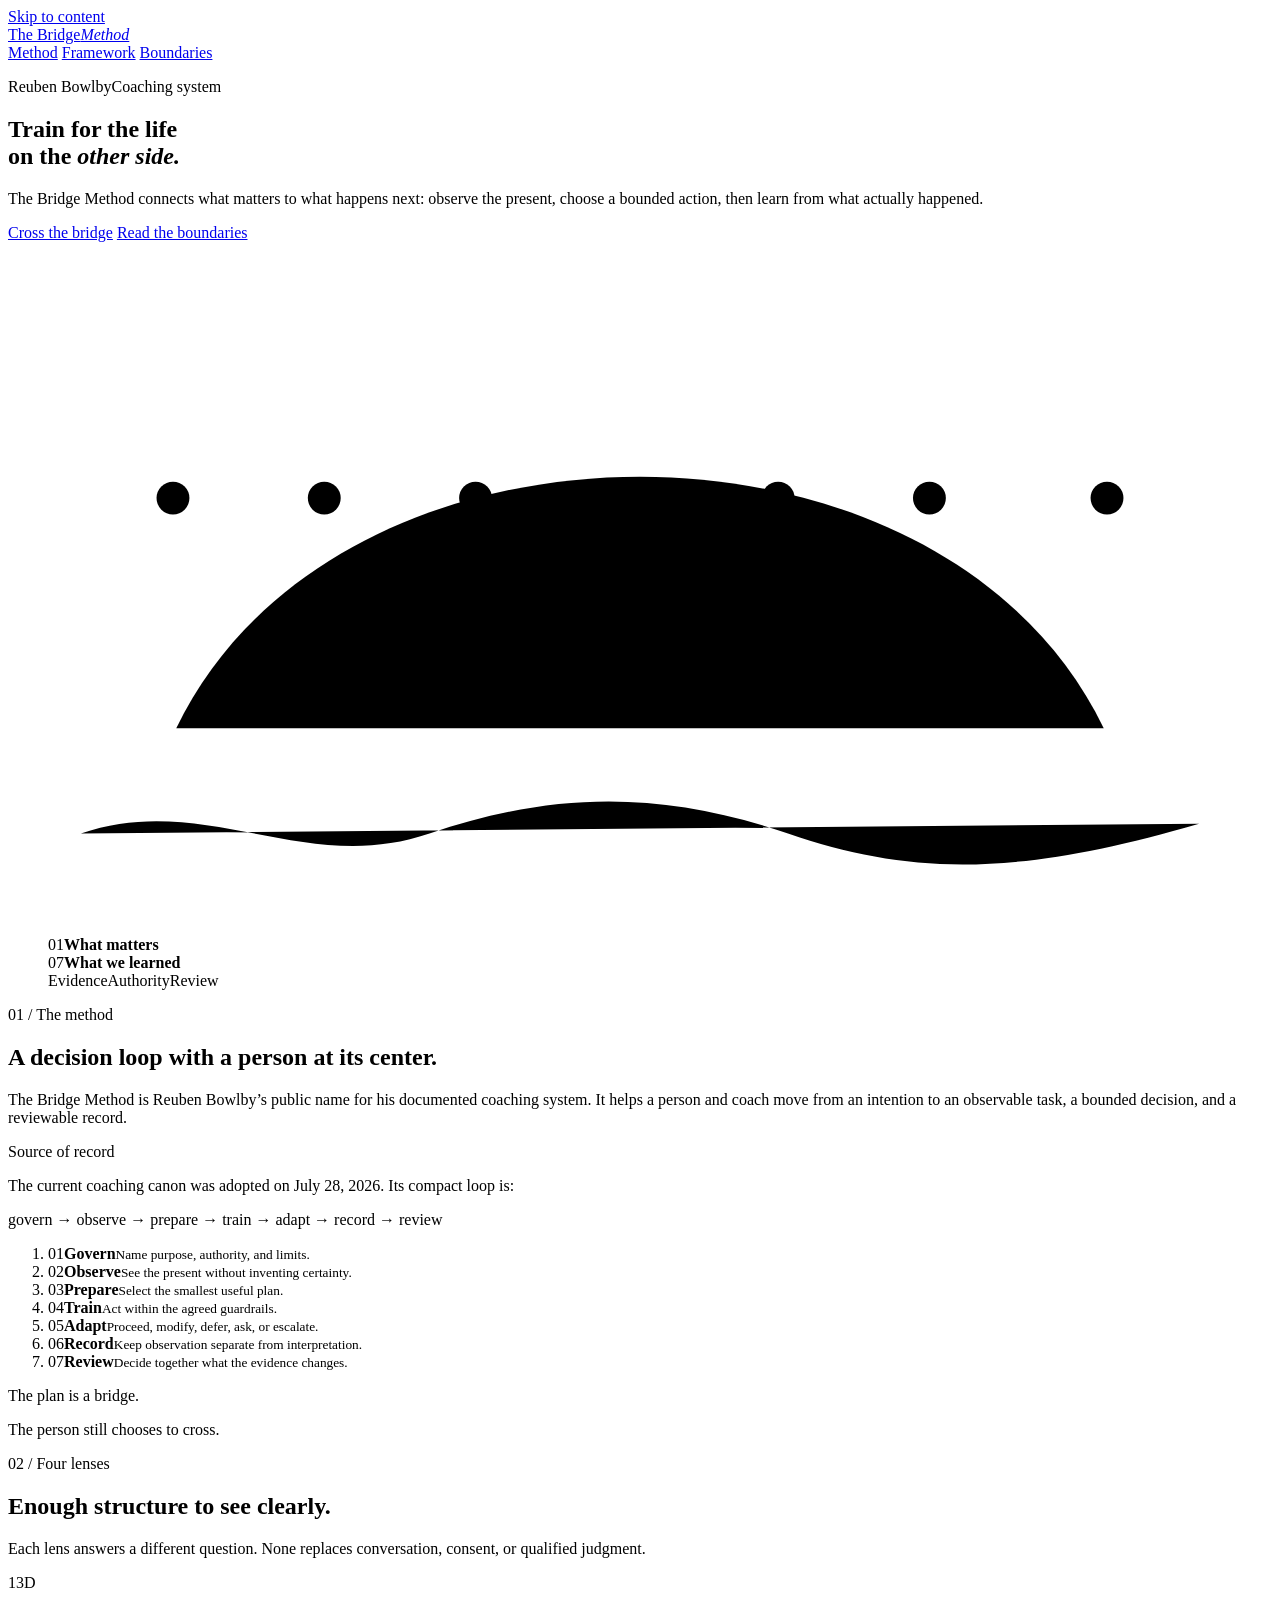
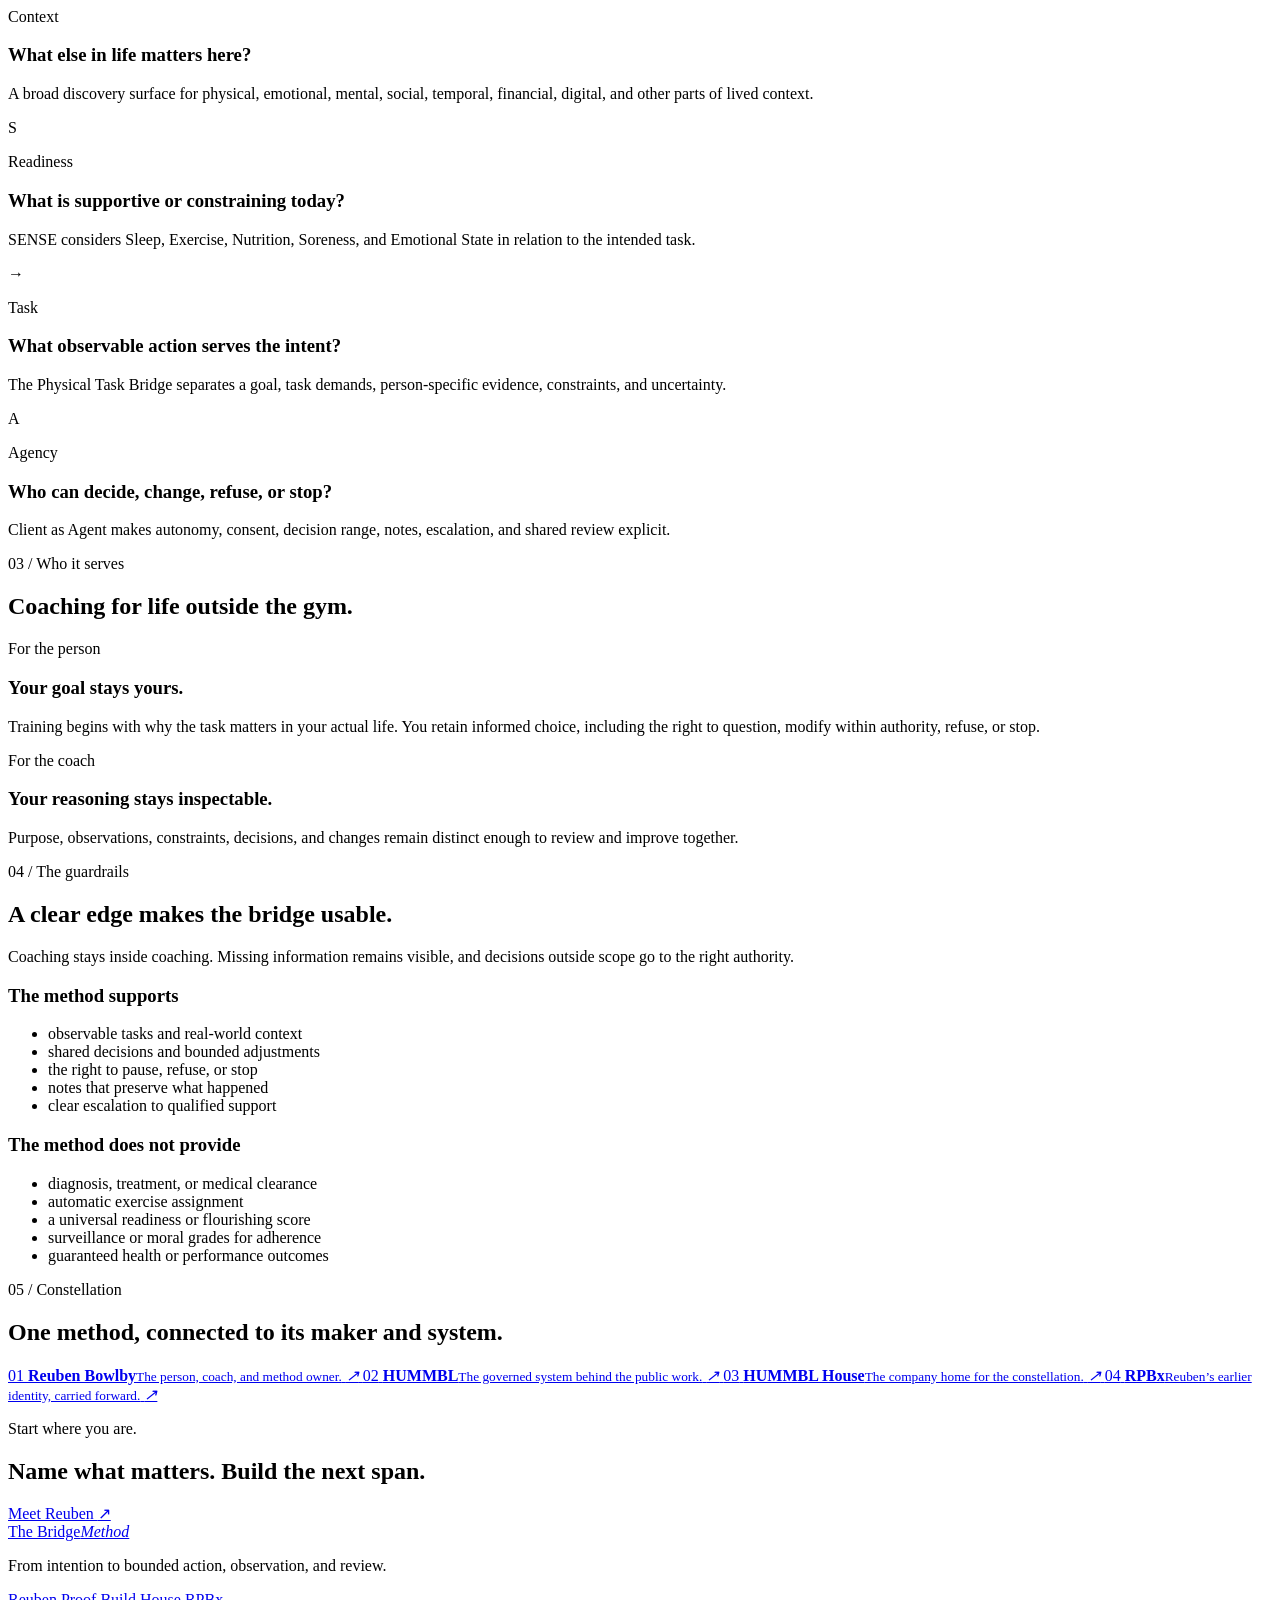
==== site/index.html @ ec9ebc79 "feat: launch The Bridge Method surface Publish the coaching method with exact canon provenance, shar" ====
<!doctype html>
<html lang="en">
  <head>
    <meta charset="utf-8" />
    <meta name="viewport" content="width=device-width, initial-scale=1" />
    <title>The Bridge Method — From intention to bounded action</title>
    <meta
      name="description"
      content="The Bridge Method is Reuben Bowlby's documented coaching system for moving from what matters to a bounded next action, then learning from what happened."
    />
    <meta name="theme-color" content="#173b2d" />
    <meta name="robots" content="index, follow" />
    <link rel="canonical" href="https://thebridgemethod.net/" />
    <meta property="og:type" content="website" />
    <meta
      property="og:title"
      content="The Bridge Method — From intention to bounded action"
    />
    <meta
      property="og:description"
      content="A human coaching method that connects what matters to what happens next."
    />
    <meta property="og:url" content="https://thebridgemethod.net/" />
    <meta name="twitter:card" content="summary" />
    <meta
      name="twitter:title"
      content="The Bridge Method — From intention to bounded action"
    />
    <meta
      name="twitter:description"
      content="A human coaching method that connects what matters to what happens next."
    />
    <link
      rel="icon"
      type="image/svg+xml"
      href="/favicon-bridge-d1573dd1a5af.svg"
    />
    <link rel="stylesheet" href="/fonts.css?v=1" />
    <link rel="stylesheet" href="/styles.css?v=1" />
    <script type="application/ld+json">
      {
        "@context": "https://schema.org",
        "@type": "WebSite",
        "@id": "https://thebridgemethod.net/#website",
        "url": "https://thebridgemethod.net/",
        "name": "The Bridge Method",
        "description": "Reuben Bowlby's documented coaching method for moving from intention to bounded action and review.",
        "creator": {
          "@type": "Person",
          "@id": "https://reubenbowlby.com/#person",
          "name": "Reuben Bowlby",
          "url": "https://reubenbowlby.com/"
        },
        "isPartOf": {
          "@type": "WebSite",
          "name": "HUMMBL",
          "url": "https://hummbl.io/"
        }
      }
    </script>
  </head>
  <body>
    <a class="skip-link" href="#main">Skip to content</a>
    <header class="site-header">
      <a class="wordmark" href="#top" aria-label="The Bridge Method home">
        <span>The Bridge</span><i>Method</i>
      </a>
      <nav aria-label="Primary navigation">
        <a href="#method">Method</a>
        <a href="#framework">Framework</a>
        <a href="#boundaries">Boundaries</a>
      </nav>
    </header>

    <main id="main">
      <section class="hero" id="top" aria-labelledby="hero-title">
        <div class="hero-copy">
          <p class="eyebrow">
            <span>Reuben Bowlby</span><span>Coaching system</span>
          </p>
          <h1 id="hero-title">
            Train for the life<br />on the <em>other side.</em>
          </h1>
          <p class="lede">
            The Bridge Method connects what matters to what happens next:
            observe the present, choose a bounded action, then learn from what
            actually happened.
          </p>
          <div class="hero-actions">
            <a class="button button-primary" href="#method">Cross the bridge</a>
            <a class="button button-quiet" href="#boundaries"
              >Read the boundaries</a
            >
          </div>
        </div>

        <figure class="bridge-figure">
          <svg
            viewBox="0 0 720 410"
            role="img"
            aria-labelledby="bridge-title bridge-desc"
          >
            <title id="bridge-title">A bridge from intent to action</title>
            <desc id="bridge-desc">
              A seven-span bridge supported by evidence, authority, and review.
            </desc>
            <path
              class="water-line"
              d="M20 350 C95 324 156 376 232 350 S374 324 450 350 S590 376 700 344"
            />
            <path class="bridge-arch" d="M78 286 C176 82 544 82 642 286" />
            <path class="bridge-deck" d="M66 146 H654" />
            <path
              class="bridge-support"
              d="M122 146 V265 M214 146 V203 M306 146 V174 M398 146 V174 M490 146 V203 M582 146 V265"
            />
            <circle cx="76" cy="146" r="10" />
            <circle cx="168" cy="146" r="10" />
            <circle cx="260" cy="146" r="10" />
            <circle cx="352" cy="146" r="10" />
            <circle cx="444" cy="146" r="10" />
            <circle cx="536" cy="146" r="10" />
            <circle cx="644" cy="146" r="10" />
          </svg>
          <div class="bridge-label bridge-label-left">
            <span>01</span><strong>What matters</strong>
          </div>
          <div class="bridge-label bridge-label-right">
            <span>07</span><strong>What we learned</strong>
          </div>
          <figcaption>
            <span>Evidence</span><span>Authority</span><span>Review</span>
          </figcaption>
        </figure>
      </section>

      <section
        class="definition section"
        id="method"
        aria-labelledby="method-title"
      >
        <div class="section-heading">
          <p class="kicker">01 / The method</p>
          <h2 id="method-title">
            A decision loop with a person at its center.
          </h2>
        </div>
        <div class="definition-grid">
          <p class="definition-statement">
            The Bridge Method is Reuben Bowlby’s public name for his documented
            coaching system. It helps a person and coach move from an intention
            to an observable task, a bounded decision, and a reviewable record.
          </p>
          <div class="source-note">
            <p class="kicker">Source of record</p>
            <p>
              The current coaching canon was adopted on July 28, 2026. Its
              compact loop is:
            </p>
            <p class="canon-loop">
              govern → observe → prepare → train → adapt → record → review
            </p>
          </div>
        </div>

        <ol class="method-track" aria-label="The seven parts of the method">
          <li>
            <span>01</span><strong>Govern</strong
            ><small>Name purpose, authority, and limits.</small>
          </li>
          <li>
            <span>02</span><strong>Observe</strong
            ><small>See the present without inventing certainty.</small>
          </li>
          <li>
            <span>03</span><strong>Prepare</strong
            ><small>Select the smallest useful plan.</small>
          </li>
          <li>
            <span>04</span><strong>Train</strong
            ><small>Act within the agreed guardrails.</small>
          </li>
          <li>
            <span>05</span><strong>Adapt</strong
            ><small>Proceed, modify, defer, ask, or escalate.</small>
          </li>
          <li>
            <span>06</span><strong>Record</strong
            ><small>Keep observation separate from interpretation.</small>
          </li>
          <li>
            <span>07</span><strong>Review</strong
            ><small>Decide together what the evidence changes.</small>
          </li>
        </ol>
      </section>

      <aside class="crossing" aria-label="Method principle">
        <p>The plan is a bridge.</p>
        <p class="crossing-emphasis">The person still chooses to cross.</p>
      </aside>

      <section
        class="framework section"
        id="framework"
        aria-labelledby="framework-title"
      >
        <div class="section-heading framework-heading">
          <div>
            <p class="kicker">02 / Four lenses</p>
            <h2 id="framework-title">Enough structure to see clearly.</h2>
          </div>
          <p>
            Each lens answers a different question. None replaces conversation,
            consent, or qualified judgment.
          </p>
        </div>

        <div class="lens-grid">
          <article>
            <span class="lens-mark">13D</span>
            <p class="kicker">Context</p>
            <h3>What else in life matters here?</h3>
            <p>
              A broad discovery surface for physical, emotional, mental, social,
              temporal, financial, digital, and other parts of lived context.
            </p>
          </article>
          <article>
            <span class="lens-mark">S</span>
            <p class="kicker">Readiness</p>
            <h3>What is supportive or constraining today?</h3>
            <p>
              SENSE considers Sleep, Exercise, Nutrition, Soreness, and
              Emotional State in relation to the intended task.
            </p>
          </article>
          <article>
            <span class="lens-mark">→</span>
            <p class="kicker">Task</p>
            <h3>What observable action serves the intent?</h3>
            <p>
              The Physical Task Bridge separates a goal, task demands,
              person-specific evidence, constraints, and uncertainty.
            </p>
          </article>
          <article>
            <span class="lens-mark">A</span>
            <p class="kicker">Agency</p>
            <h3>Who can decide, change, refuse, or stop?</h3>
            <p>
              Client as Agent makes autonomy, consent, decision range, notes,
              escalation, and shared review explicit.
            </p>
          </article>
        </div>
      </section>

      <section class="audience section" aria-labelledby="audience-title">
        <div class="section-heading">
          <p class="kicker">03 / Who it serves</p>
          <h2 id="audience-title">Coaching for life outside the gym.</h2>
        </div>
        <div class="audience-grid">
          <article>
            <span>For the person</span>
            <h3>Your goal stays yours.</h3>
            <p>
              Training begins with why the task matters in your actual life. You
              retain informed choice, including the right to question, modify
              within authority, refuse, or stop.
            </p>
          </article>
          <article>
            <span>For the coach</span>
            <h3>Your reasoning stays inspectable.</h3>
            <p>
              Purpose, observations, constraints, decisions, and changes remain
              distinct enough to review and improve together.
            </p>
          </article>
        </div>
      </section>

      <section
        class="boundaries section"
        id="boundaries"
        aria-labelledby="boundaries-title"
      >
        <div class="section-heading boundary-heading">
          <div>
            <p class="kicker">04 / The guardrails</p>
            <h2 id="boundaries-title">A clear edge makes the bridge usable.</h2>
          </div>
          <p>
            Coaching stays inside coaching. Missing information remains visible,
            and decisions outside scope go to the right authority.
          </p>
        </div>
        <div class="boundary-grid">
          <div class="boundary-positive">
            <h3>The method supports</h3>
            <ul>
              <li>observable tasks and real-world context</li>
              <li>shared decisions and bounded adjustments</li>
              <li>the right to pause, refuse, or stop</li>
              <li>notes that preserve what happened</li>
              <li>clear escalation to qualified support</li>
            </ul>
          </div>
          <div class="boundary-limit">
            <h3>The method does not provide</h3>
            <ul>
              <li>diagnosis, treatment, or medical clearance</li>
              <li>automatic exercise assignment</li>
              <li>a universal readiness or flourishing score</li>
              <li>surveillance or moral grades for adherence</li>
              <li>guaranteed health or performance outcomes</li>
            </ul>
          </div>
        </div>
      </section>

      <section
        class="connections section"
        id="connections"
        aria-labelledby="connections-title"
      >
        <div class="section-heading">
          <p class="kicker">05 / Constellation</p>
          <h2 id="connections-title">
            One method, connected to its maker and system.
          </h2>
        </div>
        <div class="connection-list">
          <a href="https://reubenbowlby.com/">
            <span class="connection-number">01</span>
            <span
              ><strong>Reuben Bowlby</strong
              ><small>The person, coach, and method owner.</small></span
            >
            <i aria-hidden="true">↗</i>
          </a>
          <a href="https://hummbl.io/">
            <span class="connection-number">02</span>
            <span
              ><strong>HUMMBL</strong
              ><small>The governed system behind the public work.</small></span
            >
            <i aria-hidden="true">↗</i>
          </a>
          <a href="https://hummbl.house/">
            <span class="connection-number">03</span>
            <span
              ><strong>HUMMBL House</strong
              ><small>The company home for the constellation.</small></span
            >
            <i aria-hidden="true">↗</i>
          </a>
          <a href="https://rpbx.net/">
            <span class="connection-number">04</span>
            <span
              ><strong>RPBx</strong
              ><small>Reuben’s earlier identity, carried forward.</small></span
            >
            <i aria-hidden="true">↗</i>
          </a>
        </div>
      </section>

      <section class="closing" aria-labelledby="closing-title">
        <p class="kicker">Start where you are.</p>
        <h2 id="closing-title">Name what matters. Build the next span.</h2>
        <a class="button button-light" href="https://reubenbowlby.com/"
          >Meet Reuben <span aria-hidden="true">↗</span></a
        >
      </section>
    </main>

    <footer>
      <a class="wordmark wordmark-footer" href="#top"
        ><span>The Bridge</span><i>Method</i></a
      >
      <p>From intention to bounded action, observation, and review.</p>
      <nav aria-label="Ecosystem links">
        <a href="https://reubenbowlby.com/">Reuben</a>
        <a href="https://hummbl.io/proof">Proof</a>
        <a href="https://hummbl.io/build">Build</a>
        <a href="https://hummbl.house/">House</a>
        <a href="https://rpbx.net/">RPBx</a>
      </nav>
    </footer>
  </body>
</html>
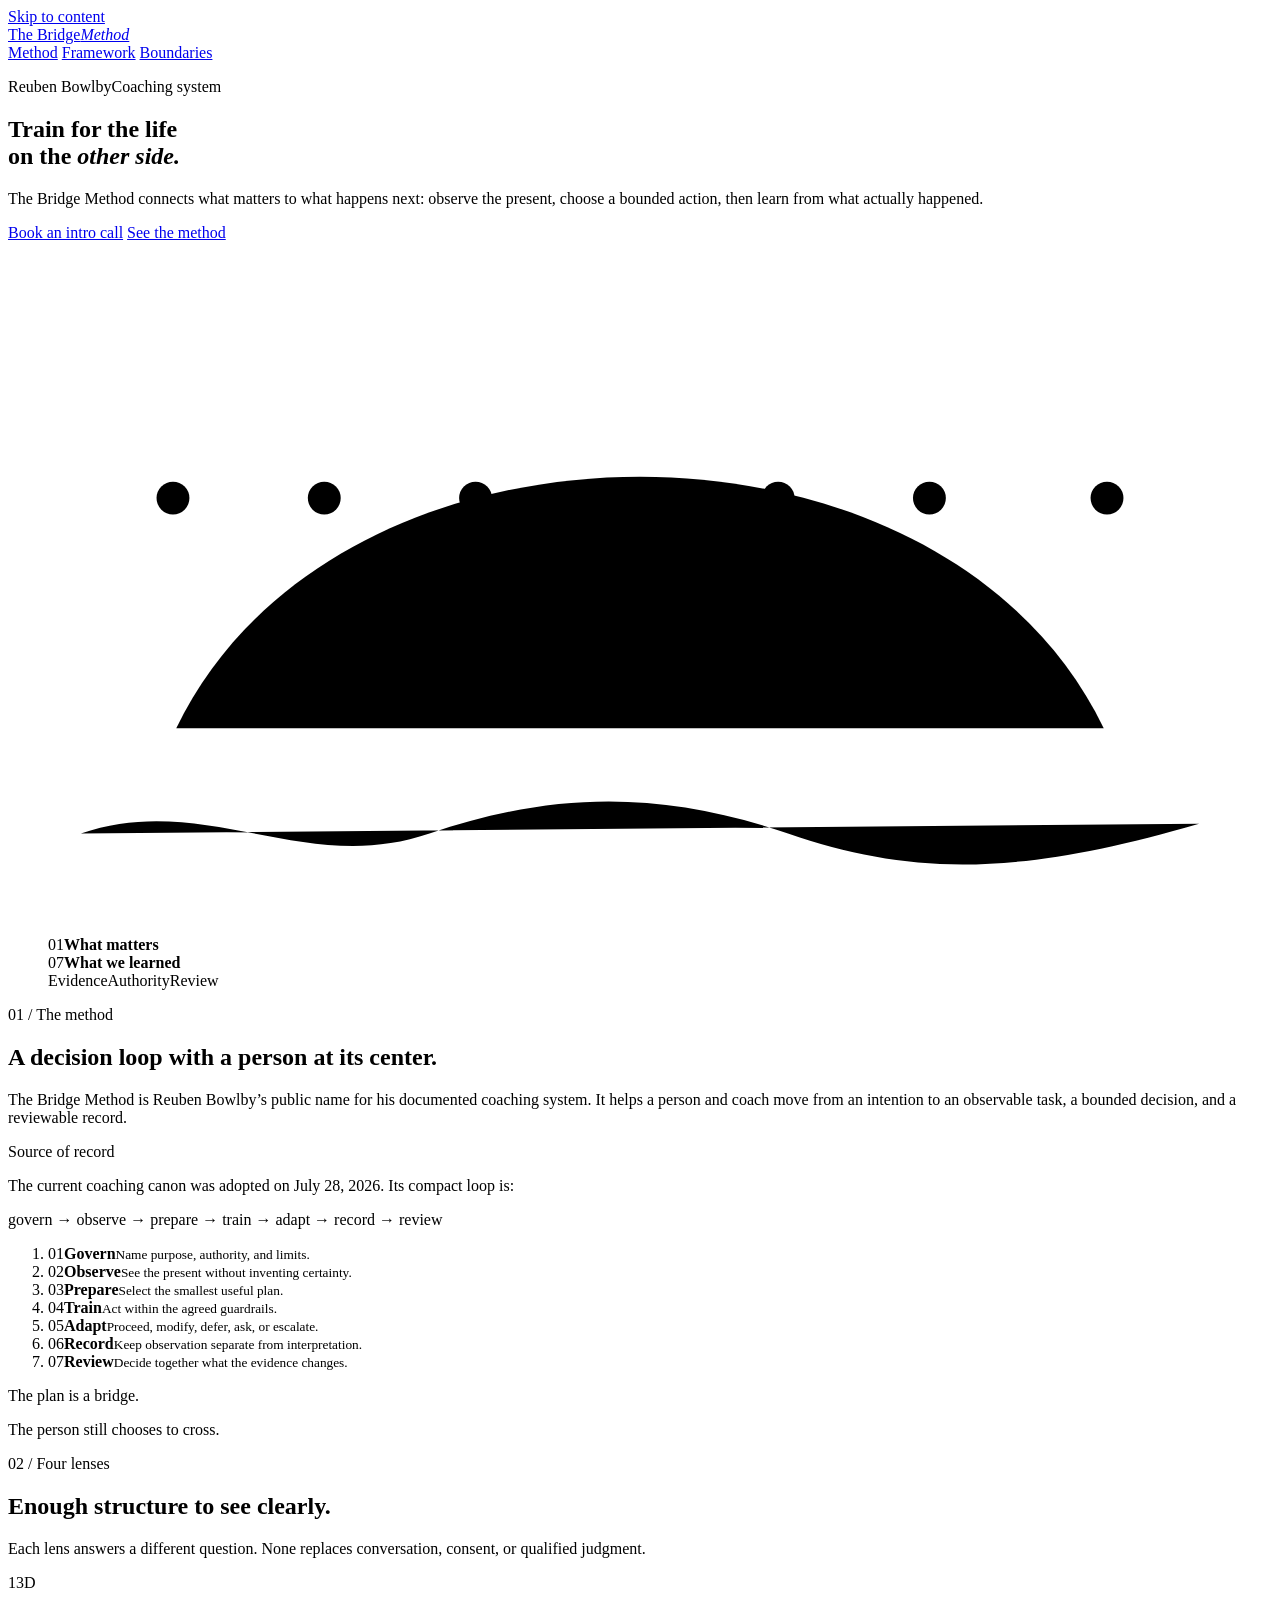
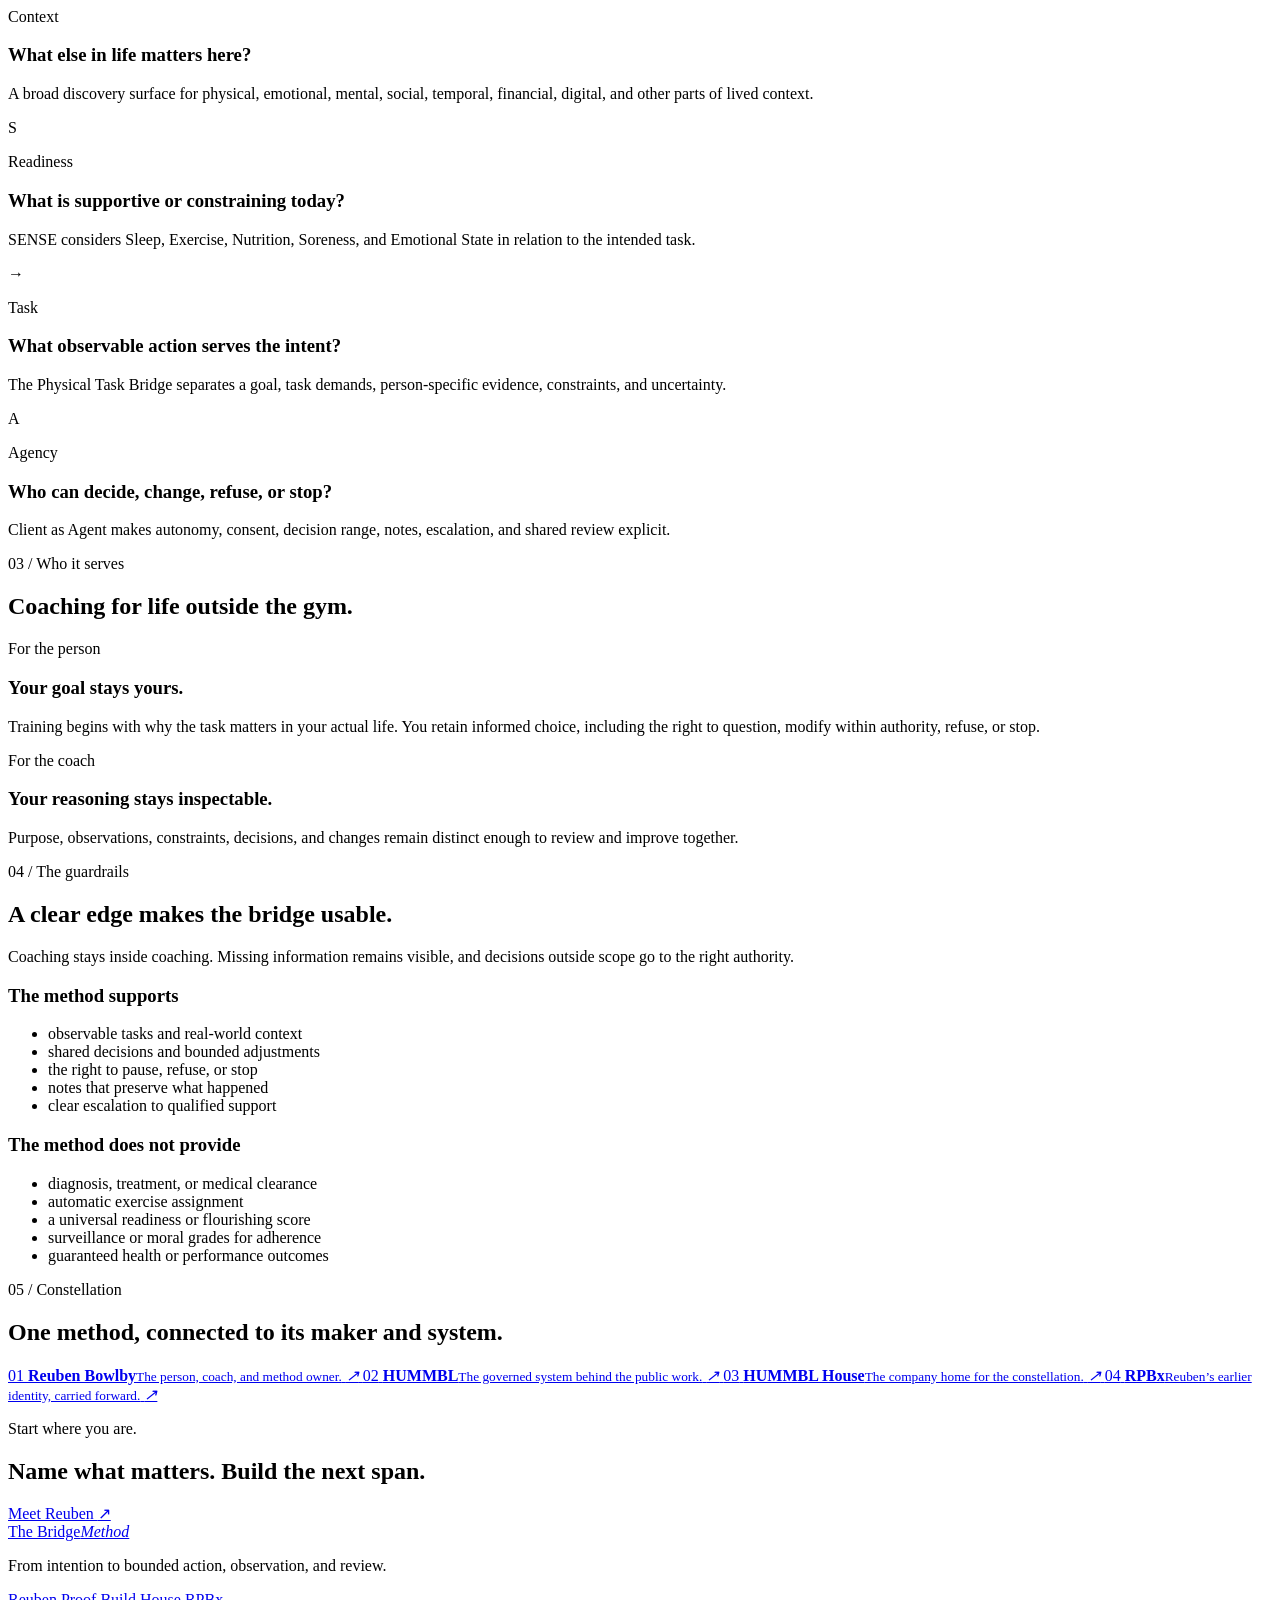
==== commit a9c650db: "feat: make the hero's primary CTA a real booking action "Cross the bridge" was styled as the primary" ====
--- a/site/index.html
+++ b/site/index.html
@@ -36,7 +36,7 @@
       href="/favicon-bridge-d1573dd1a5af.svg"
     />
     <link rel="stylesheet" href="/fonts.css?v=1" />
-    <link rel="stylesheet" href="/styles.css?v=1" />
+    <link rel="stylesheet" href="/styles.css?v=2" />
     <script type="application/ld+json">
       {
         "@context": "https://schema.org",
@@ -87,10 +87,13 @@
             actually happened.
           </p>
           <div class="hero-actions">
-            <a class="button button-primary" href="#method">Cross the bridge</a>
-            <a class="button button-quiet" href="#boundaries"
-              >Read the boundaries</a
-            >
+            <a
+              class="button button-primary"
+              href="https://cal.com/hummbl/30min"
+              rel="noopener"
+              >Book an intro call</a
+            >
+            <a class="button button-quiet" href="#method">See the method</a>
           </div>
         </div>
 
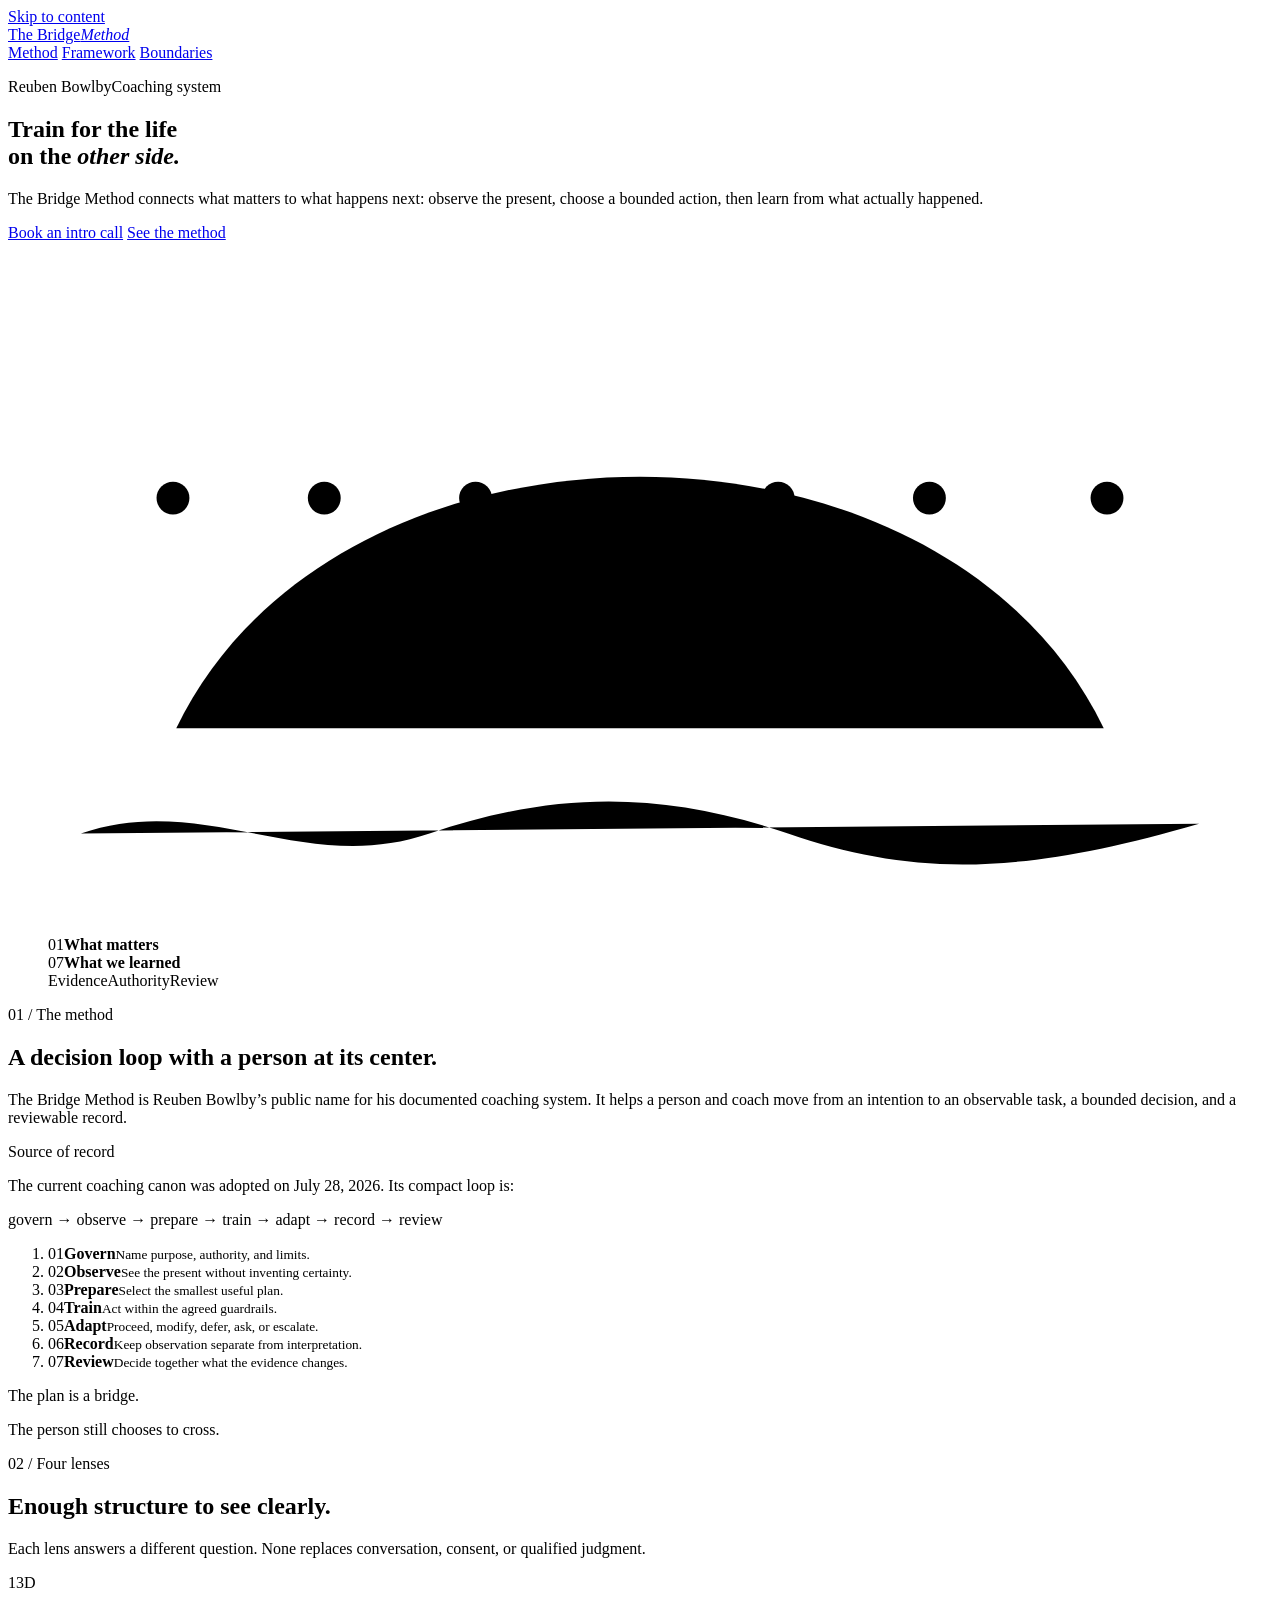
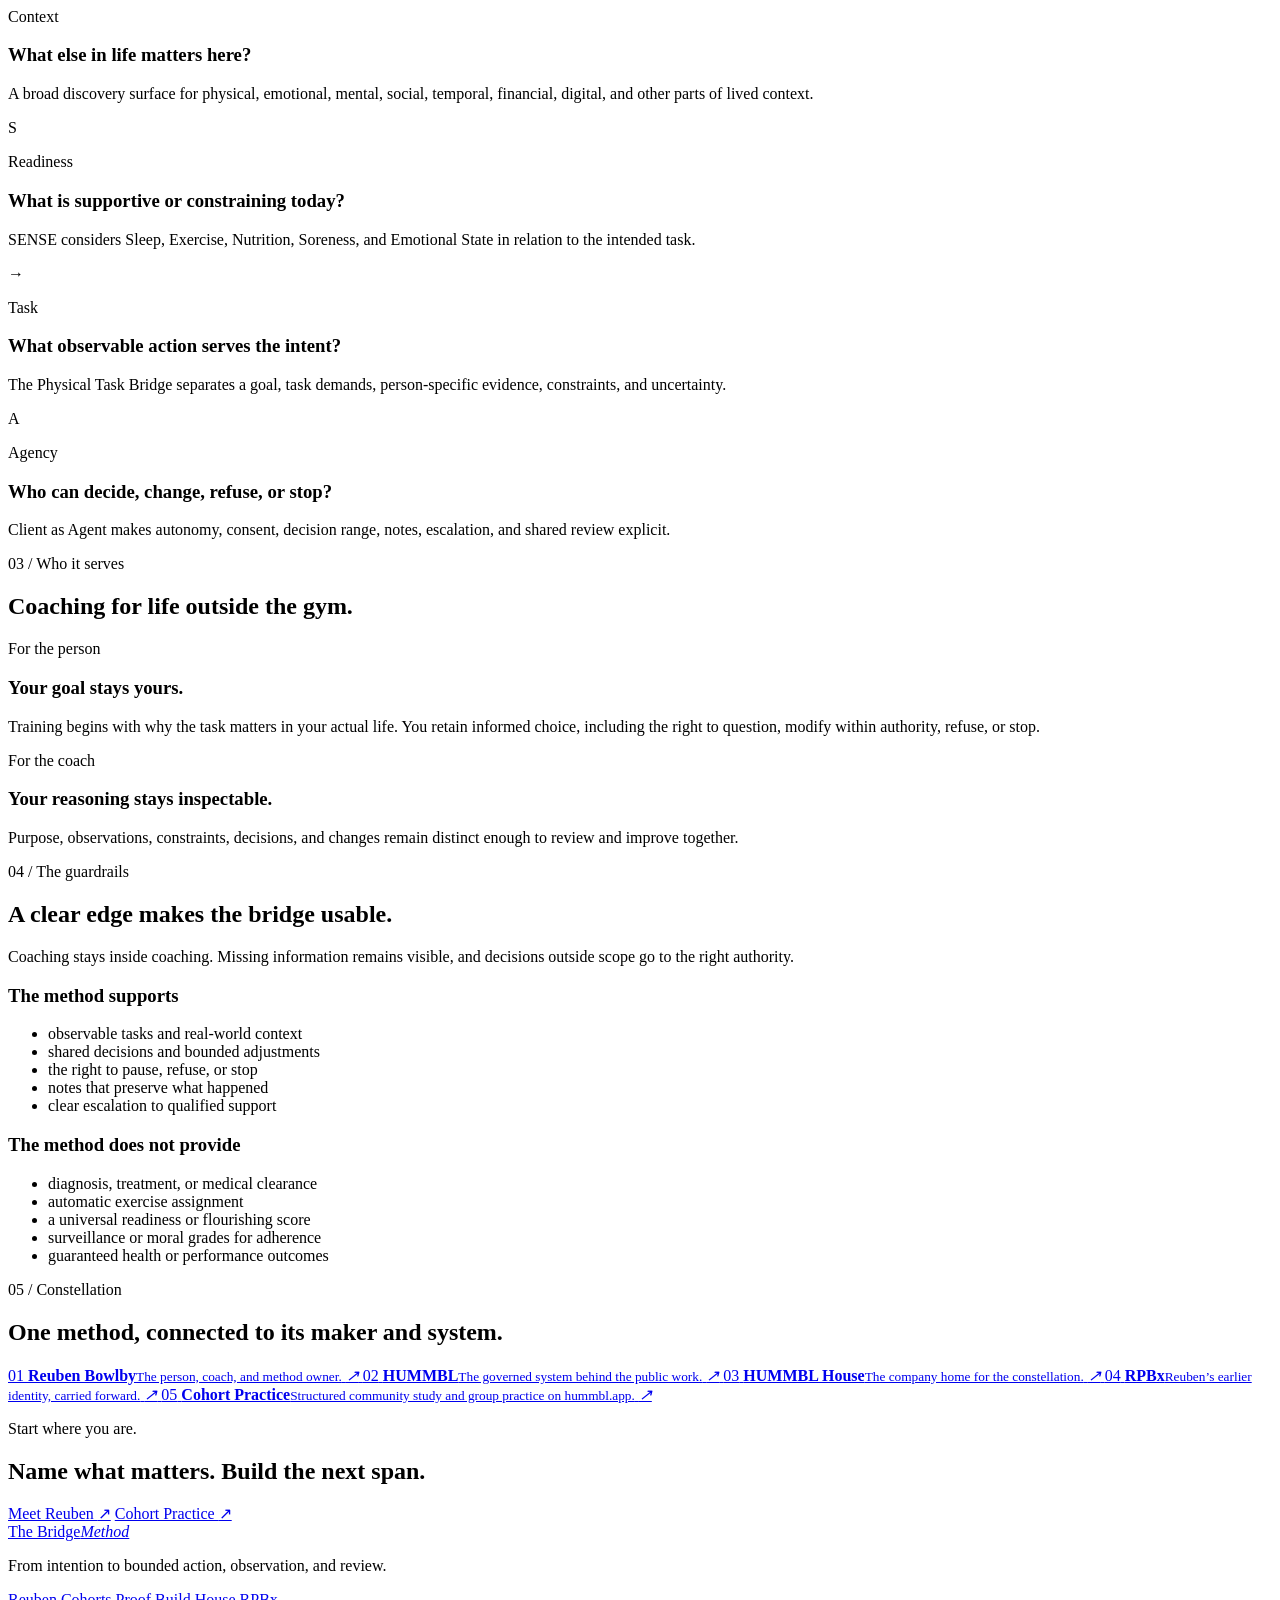
==== commit d6719975: "feat(navigation): connect constellation to cohort practice and 1:1 coaching" ====
--- a/site/index.html
+++ b/site/index.html
@@ -21,7 +21,19 @@
       content="A human coaching method that connects what matters to what happens next."
     />
     <meta property="og:url" content="https://thebridgemethod.net/" />
-    <meta name="twitter:card" content="summary" />
+    <meta
+      property="og:image"
+      content="https://thebridgemethod.net/social-bridge-56d23c0b80a4.png"
+    />
+    <meta
+      property="og:image:alt"
+      content="The Bridge Method — Train for the life on the other side. A human coaching method."
+    />
+    <meta property="og:image:width" content="1200" />
+    <meta property="og:image:height" content="630" />
+    <meta property="og:site_name" content="The Bridge Method" />
+    <meta property="og:locale" content="en_US" />
+    <meta name="twitter:card" content="summary_large_image" />
     <meta
       name="twitter:title"
       content="The Bridge Method — From intention to bounded action"
@@ -29,11 +41,29 @@
     <meta
       name="twitter:description"
       content="A human coaching method that connects what matters to what happens next."
+    />
+    <meta
+      name="twitter:image"
+      content="https://thebridgemethod.net/social-bridge-56d23c0b80a4.png"
     />
     <link
       rel="icon"
       type="image/svg+xml"
       href="/favicon-bridge-d1573dd1a5af.svg"
+    />
+    <link
+      rel="preload"
+      href="/fonts/crimson-pro-latin-variable.woff2"
+      as="font"
+      type="font/woff2"
+      crossorigin
+    />
+    <link
+      rel="preload"
+      href="/fonts/inter-latin-variable.woff2"
+      as="font"
+      type="font/woff2"
+      crossorigin
     />
     <link rel="stylesheet" href="/fonts.css?v=1" />
     <link rel="stylesheet" href="/styles.css?v=2" />
@@ -58,6 +88,24 @@
         }
       }
     </script>
+    <link
+      rel="icon"
+      type="image/png"
+      sizes="32x32"
+      href="/favicon-bridge-3c832bab8d39.png"
+    />
+    <link
+      rel="icon"
+      type="image/png"
+      sizes="192x192"
+      href="/icon-bridge-49892708a4a8.png"
+    />
+    <link
+      rel="apple-touch-icon"
+      type="image/png"
+      sizes="180x180"
+      href="/apple-touch-icon-8aba0aa9e2bb.png"
+    />
   </head>
   <body>
     <a class="skip-link" href="#main">Skip to content</a>
@@ -368,15 +416,31 @@
             >
             <i aria-hidden="true">↗</i>
           </a>
+          <a href="https://content.hummbl.app/">
+            <span class="connection-number">05</span>
+            <span
+              ><strong>Cohort Practice</strong
+              ><small
+                >Structured community study and group practice on
+                hummbl.app.</small
+              ></span
+            >
+            <i aria-hidden="true">↗</i>
+          </a>
         </div>
       </section>
 
       <section class="closing" aria-labelledby="closing-title">
         <p class="kicker">Start where you are.</p>
         <h2 id="closing-title">Name what matters. Build the next span.</h2>
-        <a class="button button-light" href="https://reubenbowlby.com/"
-          >Meet Reuben <span aria-hidden="true">↗</span></a
-        >
+        <div class="closing-actions">
+          <a class="button button-light" href="https://reubenbowlby.com/"
+            >Meet Reuben <span aria-hidden="true">↗</span></a
+          >
+          <a class="button button-light" href="https://content.hummbl.app/"
+            >Cohort Practice <span aria-hidden="true">↗</span></a
+          >
+        </div>
       </section>
     </main>
 
@@ -387,6 +451,7 @@
       <p>From intention to bounded action, observation, and review.</p>
       <nav aria-label="Ecosystem links">
         <a href="https://reubenbowlby.com/">Reuben</a>
+        <a href="https://content.hummbl.app/">Cohorts</a>
         <a href="https://hummbl.io/proof">Proof</a>
         <a href="https://hummbl.io/build">Build</a>
         <a href="https://hummbl.house/">House</a>
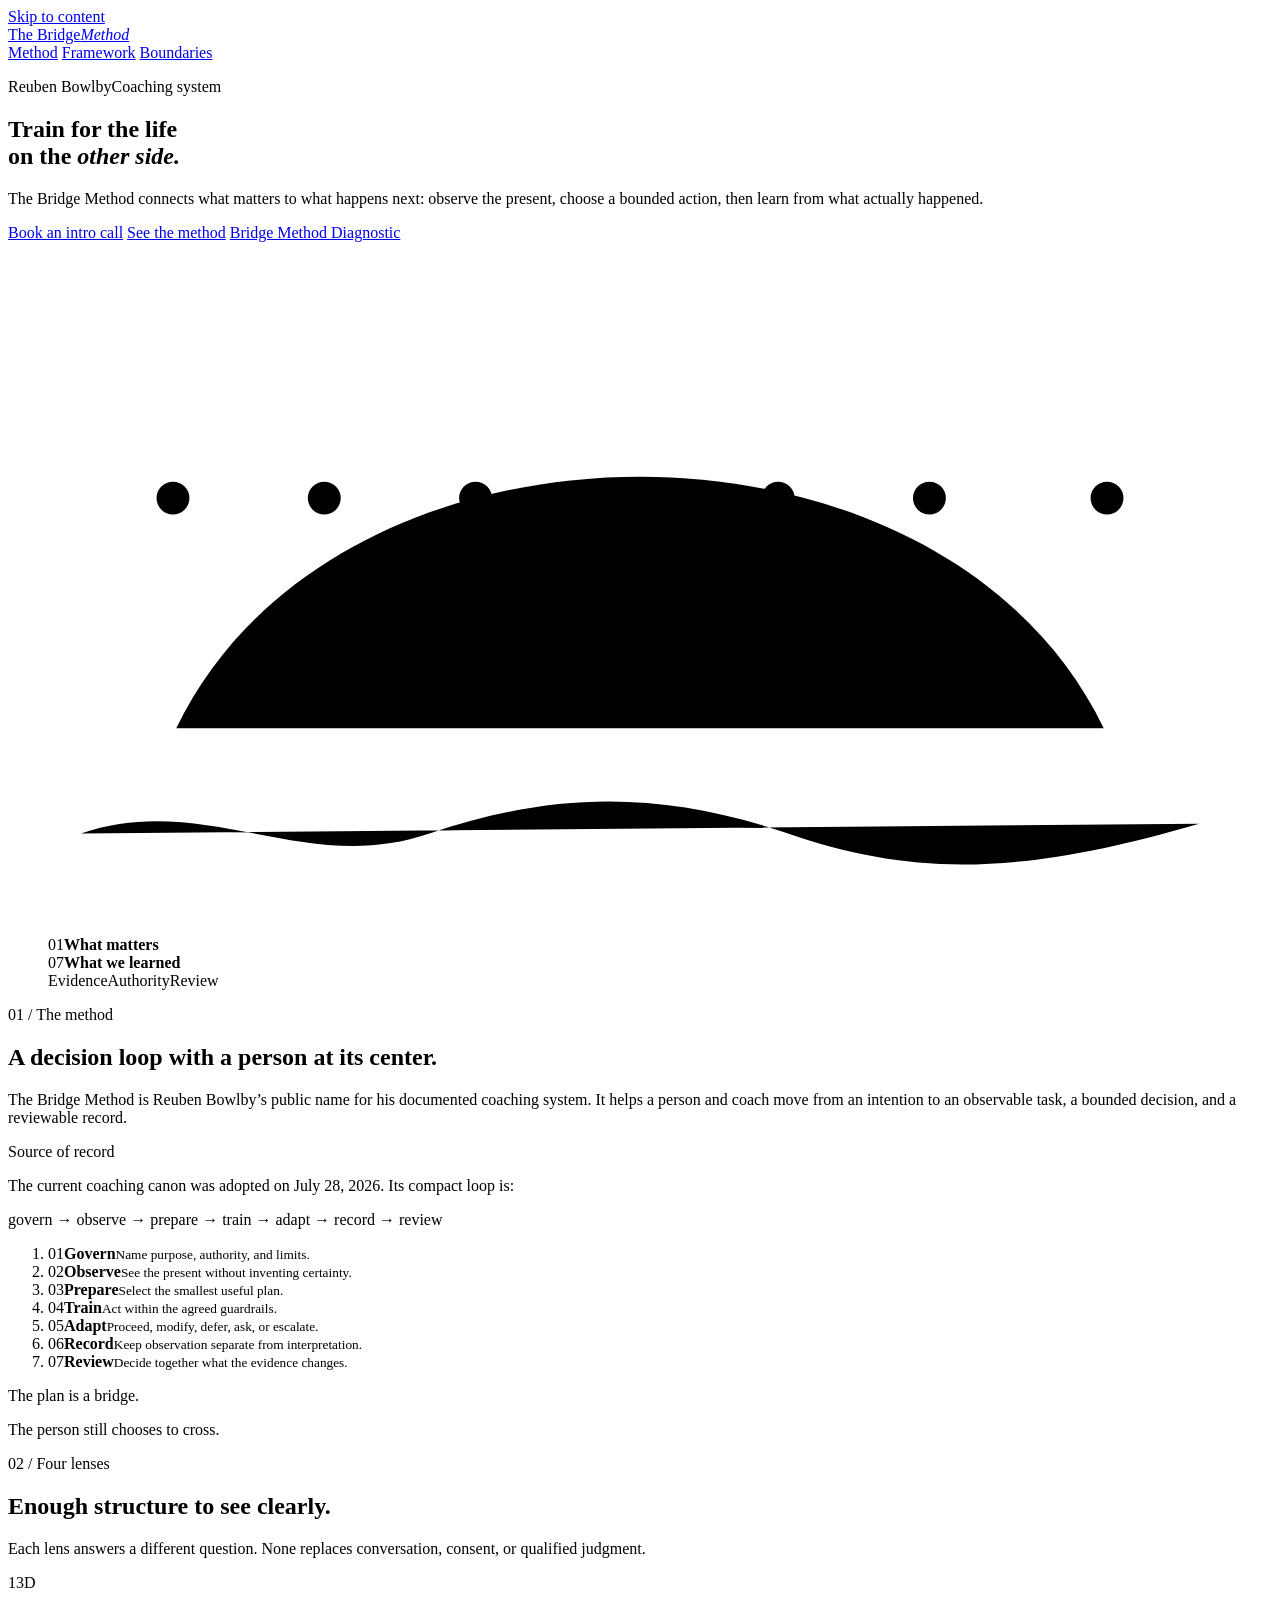
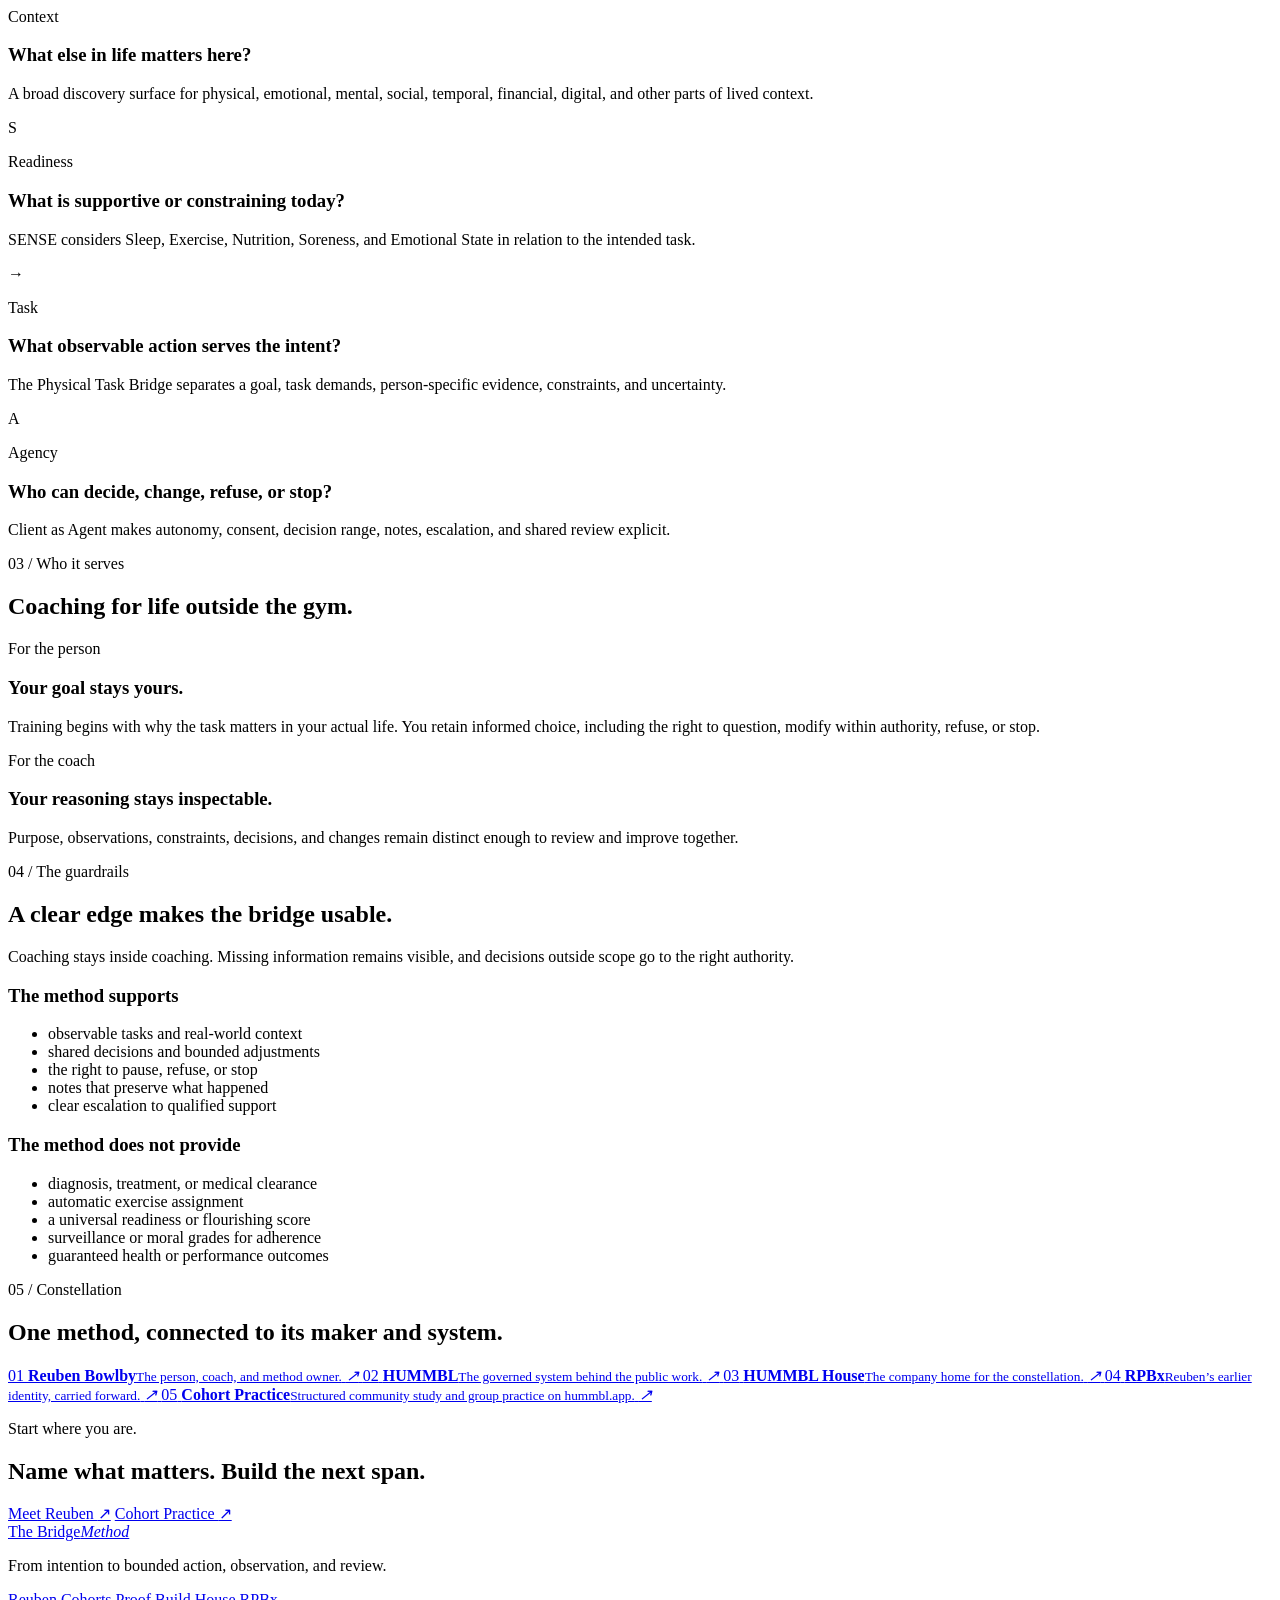
==== commit 72071c3a: "fix(site): link the existing Bridge Method Diagnostic Add one quiet hero link to the published diagn" ====
--- a/site/index.html
+++ b/site/index.html
@@ -142,6 +142,12 @@
               >Book an intro call</a
             >
             <a class="button button-quiet" href="#method">See the method</a>
+            <a
+              class="button button-quiet"
+              href="https://hummbl.io/services#bridge-diagnostic"
+              rel="noopener"
+              >Bridge Method Diagnostic</a
+            >
           </div>
         </div>
 
